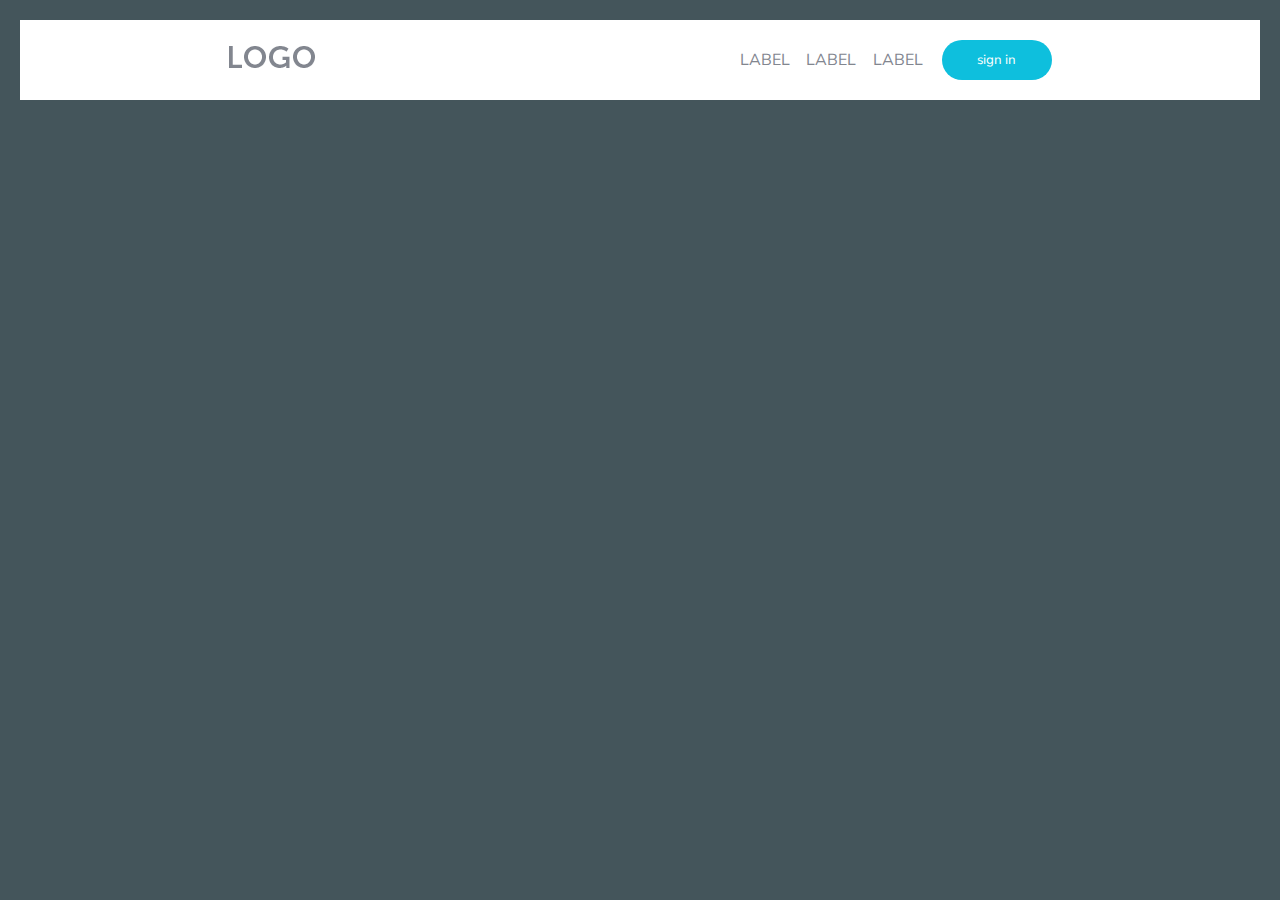
==== html+css/module6/index.html @ b2bf9bc2 "21.12" ====
<!doctype html>
<html lang="en">
<head>
    <meta charset="UTF-8">
    <link href="https://fonts.googleapis.com/css?family=Nunito+Sans" rel="stylesheet">
    <link rel="stylesheet" href="css/style.css">
    <meta name="viewport"
          content="width=device-width, user-scalable=no, initial-scale=1.0, maximum-scale=1.0, minimum-scale=1.0">
    <meta http-equiv="X-UA-Compatible" content="ie=edge">
    <title>Document</title>
</head>
<body>
<div class="wrapper">


<div class="header">
    <a class="logo-a" href="#"><img src="img/LOGO@1X.png" alt=""></a>
    <div class="test">
    <ul class="header-ul">
        <li class="logo-li">label</li>
        <li class="logo-li">label</li>
        <li class="logo-li">label</li>
    </ul>
        <button class="header-sign">sign in</button>
    </div>



</div>

</div>
</body>
</html>
---- html+css/module6/css/style.css ----
* {
    margin: 0;
    padding: 0;
    box-sizing: border-box;
    font-family: 'Nunito Sans', sans-serif;
}
.wrapper{
    min-height: 900px;
    /*width: 100%;*/

    background-color: #44555b;
    padding: 20px;
}


.header{
    display: flex;
    height: 80px;
    background-color: white;
    justify-content: space-around;
    flex-direction: row;
    align-items: center;

}
.test{
    width: 320px;
    display: flex;
    justify-content: space-between;
}
.header-ul{
    display: flex;
    list-style-type: none;
    justify-content: space-around;
    width: 200px;
    align-items: center;
}
.logo-li{
    align-items: center;
    text-transform: uppercase;
    color: #82868f;
}
.logo-a{
}
.header-sign{
    width: 110px;
    height: 40px;
    background-color: #0ebfdd;
    border-radius: 40px;
    border-color: transparent;
    text-decoration: none;
    color: white;
}
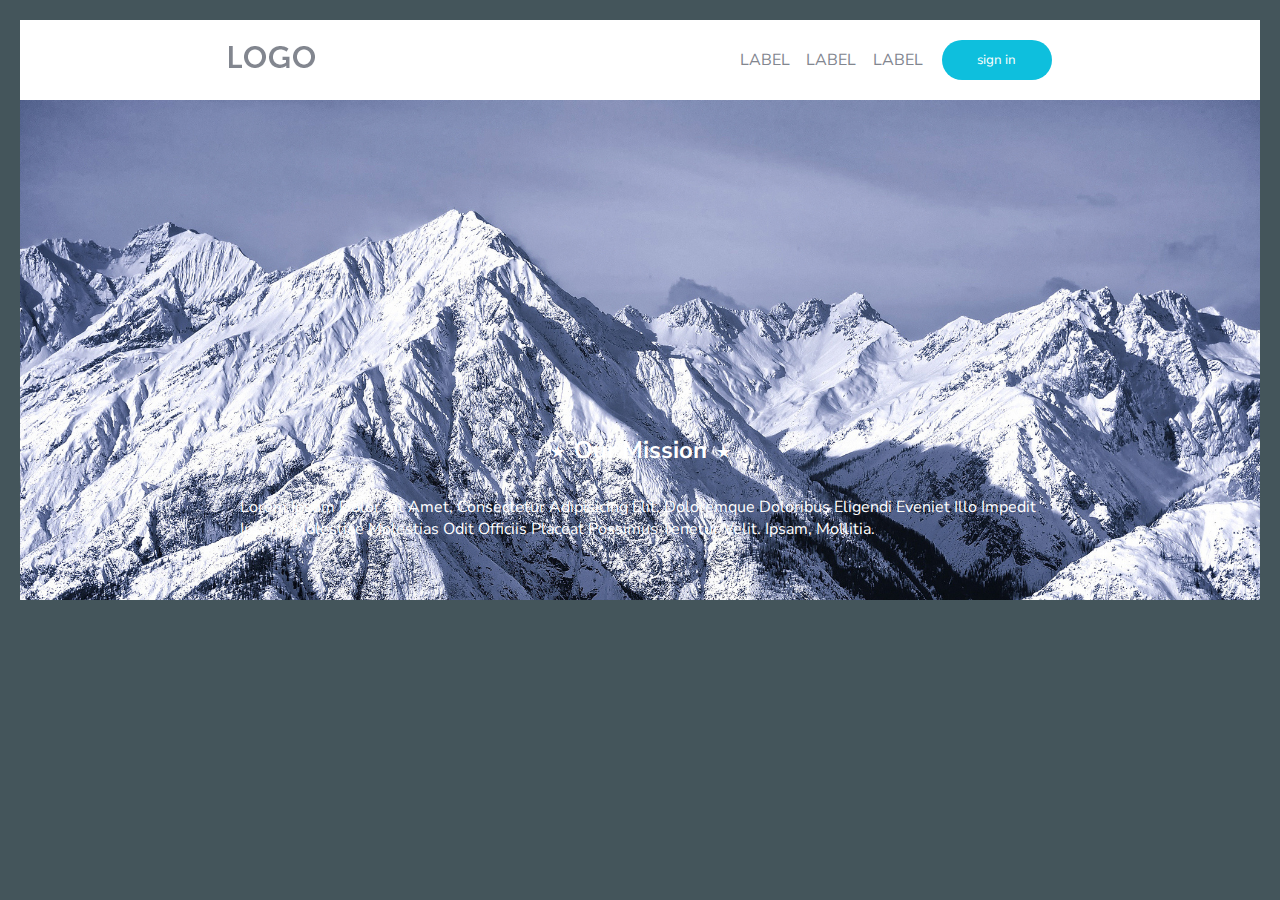
==== commit 9ad9e974: "added main1" ====
--- a/html+css/module6/index.html
+++ b/html+css/module6/index.html
@@ -11,9 +11,7 @@
 </head>
 <body>
 <div class="wrapper">
-
-
-<div class="header">
+    <div class="header">
     <a class="logo-a" href="#"><img src="img/LOGO@1X.png" alt=""></a>
     <div class="test">
     <ul class="header-ul">
@@ -23,10 +21,14 @@
     </ul>
         <button class="header-sign">sign in</button>
     </div>
-
-
-
 </div>
+    <div class="main-1">
+        <h2 class="main1-h2">our mission</h2>
+        <p class="main1-p">Lorem ipsum dolor sit amet, consectetur adipisicing elit. Doloremque doloribus eligendi eveniet illo impedit ipsum, molestiae molestias odit officiis placeat possimus tenetur velit. Ipsam, mollitia.</p>
+    </div>
+    <div class="main"></div>
+    <div class="main"></div>
+    <div class="main"></div>
 
 </div>
 </body>
--- a/html+css/module6/css/style.css
+++ b/html+css/module6/css/style.css
@@ -4,15 +4,15 @@
     box-sizing: border-box;
     font-family: 'Nunito Sans', sans-serif;
 }
+:root{
+    --white: #ffffff;
+}
 .wrapper{
     min-height: 900px;
     /*width: 100%;*/
-
     background-color: #44555b;
     padding: 20px;
 }
-
-
 .header{
     display: flex;
     height: 80px;
@@ -20,7 +20,6 @@
     justify-content: space-around;
     flex-direction: row;
     align-items: center;
-
 }
 .test{
     width: 320px;
@@ -40,6 +39,7 @@
     color: #82868f;
 }
 .logo-a{
+    display: block;
 }
 .header-sign{
     width: 110px;
@@ -49,4 +49,39 @@
     border-color: transparent;
     text-decoration: none;
     color: white;
+}
+.main-1{
+    background-image: url("../img/walls.jpg");
+    background-size: cover;
+    height: 500px;
+    display: flex;
+    text-transform: capitalize;
+    align-items: center;
+    flex-direction: column;
+    justify-content: flex-end;
+    padding: 0 0 60px 0;
+
+
+}
+.main1-h2{
+    color: var(--white);
+    margin: 0 0 30px 0;
+
+}
+.main1-h2:before{
+     content: "\2605";
+     font-size: 15px;
+     vertical-align: middle;
+     margin: 0 10px 0;
+ }
+.main1-h2:after{
+    content: "\2605";
+    font-size: 15px;
+    vertical-align: middle;
+    margin: 0 10px 0;
+}
+.main1-p{
+    width: 800px;
+    color: var(--white);
+
 }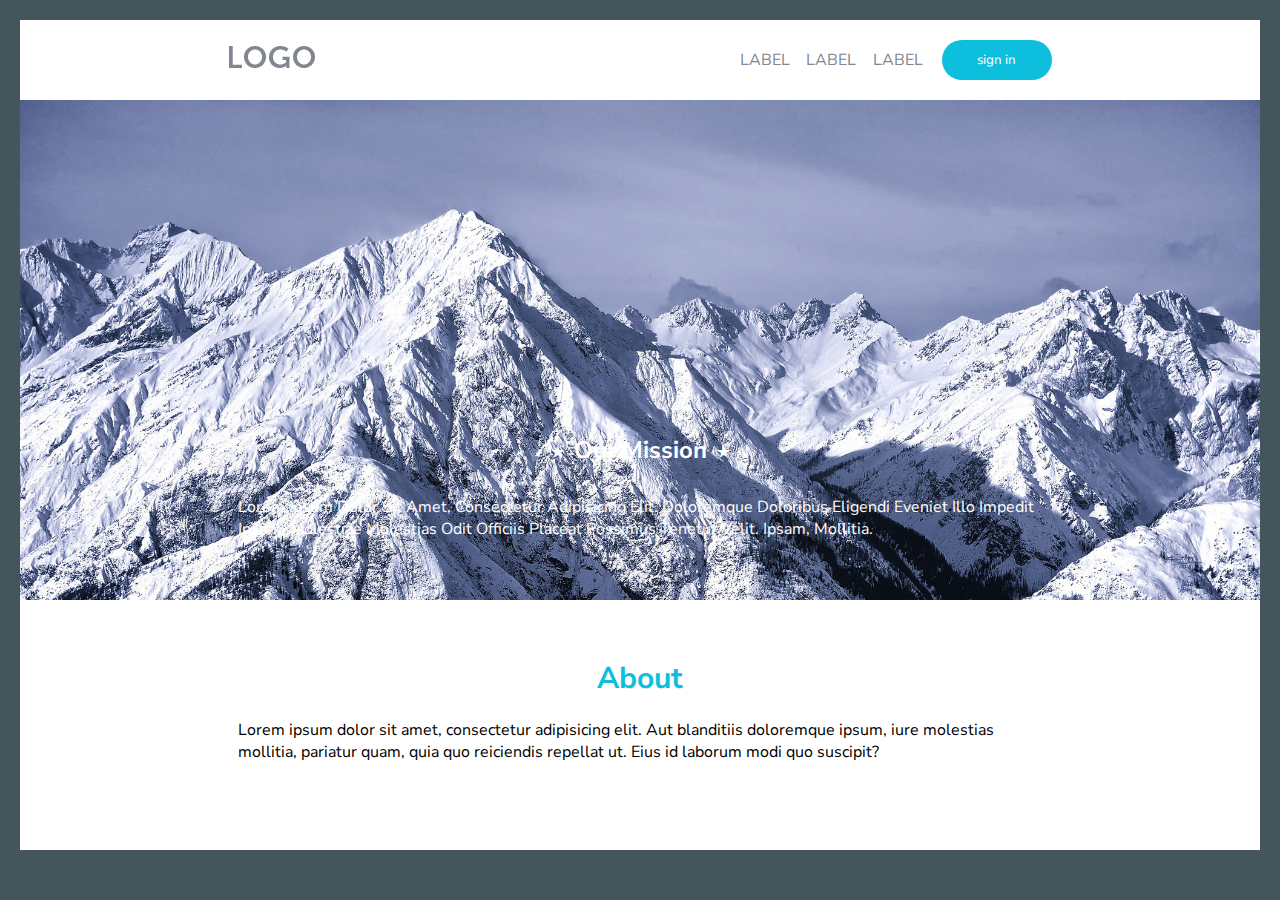
==== commit a4519034: "added main2" ====
--- a/html+css/module6/index.html
+++ b/html+css/module6/index.html
@@ -22,12 +22,17 @@
         <button class="header-sign">sign in</button>
     </div>
 </div>
-    <div class="main-1">
+    <div class="main-1 flx">
         <h2 class="main1-h2">our mission</h2>
         <p class="main1-p">Lorem ipsum dolor sit amet, consectetur adipisicing elit. Doloremque doloribus eligendi eveniet illo impedit ipsum, molestiae molestias odit officiis placeat possimus tenetur velit. Ipsam, mollitia.</p>
     </div>
-    <div class="main"></div>
-    <div class="main"></div>
+    <div class="main2 flx">
+        <h2 class="main2-h2">about</h2>
+        <p class="main2-p">Lorem ipsum dolor sit amet, consectetur adipisicing elit. Aut blanditiis doloremque ipsum, iure molestias mollitia, pariatur quam, quia quo reiciendis repellat ut. Eius id laborum modi quo suscipit?</p>
+    </div>
+    <div class="main">
+        
+    </div>
     <div class="main"></div>
 
 </div>
--- a/html+css/module6/css/style.css
+++ b/html+css/module6/css/style.css
@@ -50,19 +50,21 @@
     text-decoration: none;
     color: white;
 }
+.flx{
+    display: flex;
+    flex-direction: column;
+
+}
 .main-1{
     background-image: url("../img/walls.jpg");
     background-size: cover;
     height: 500px;
-    display: flex;
     text-transform: capitalize;
     align-items: center;
-    flex-direction: column;
     justify-content: flex-end;
     padding: 0 0 60px 0;
+}
 
-
-}
 .main1-h2{
     color: var(--white);
     margin: 0 0 30px 0;
@@ -81,7 +83,23 @@
     margin: 0 10px 0;
 }
 .main1-p{
-    width: 800px;
+    width: 804px;
     color: var(--white);
+}
+.main2{
+    background-color: var(--white);
+    height: 250px;
+    justify-content: center;
+    align-items: center;
+    padding: 0 0 30px 0;
 
+}
+.main2-h2{
+    color: #0ebfdd;
+    text-transform: capitalize;
+    margin: 0 0 20px 0;
+    font-size: 30px;
+}
+.main2-p{
+    width: 804px;
 }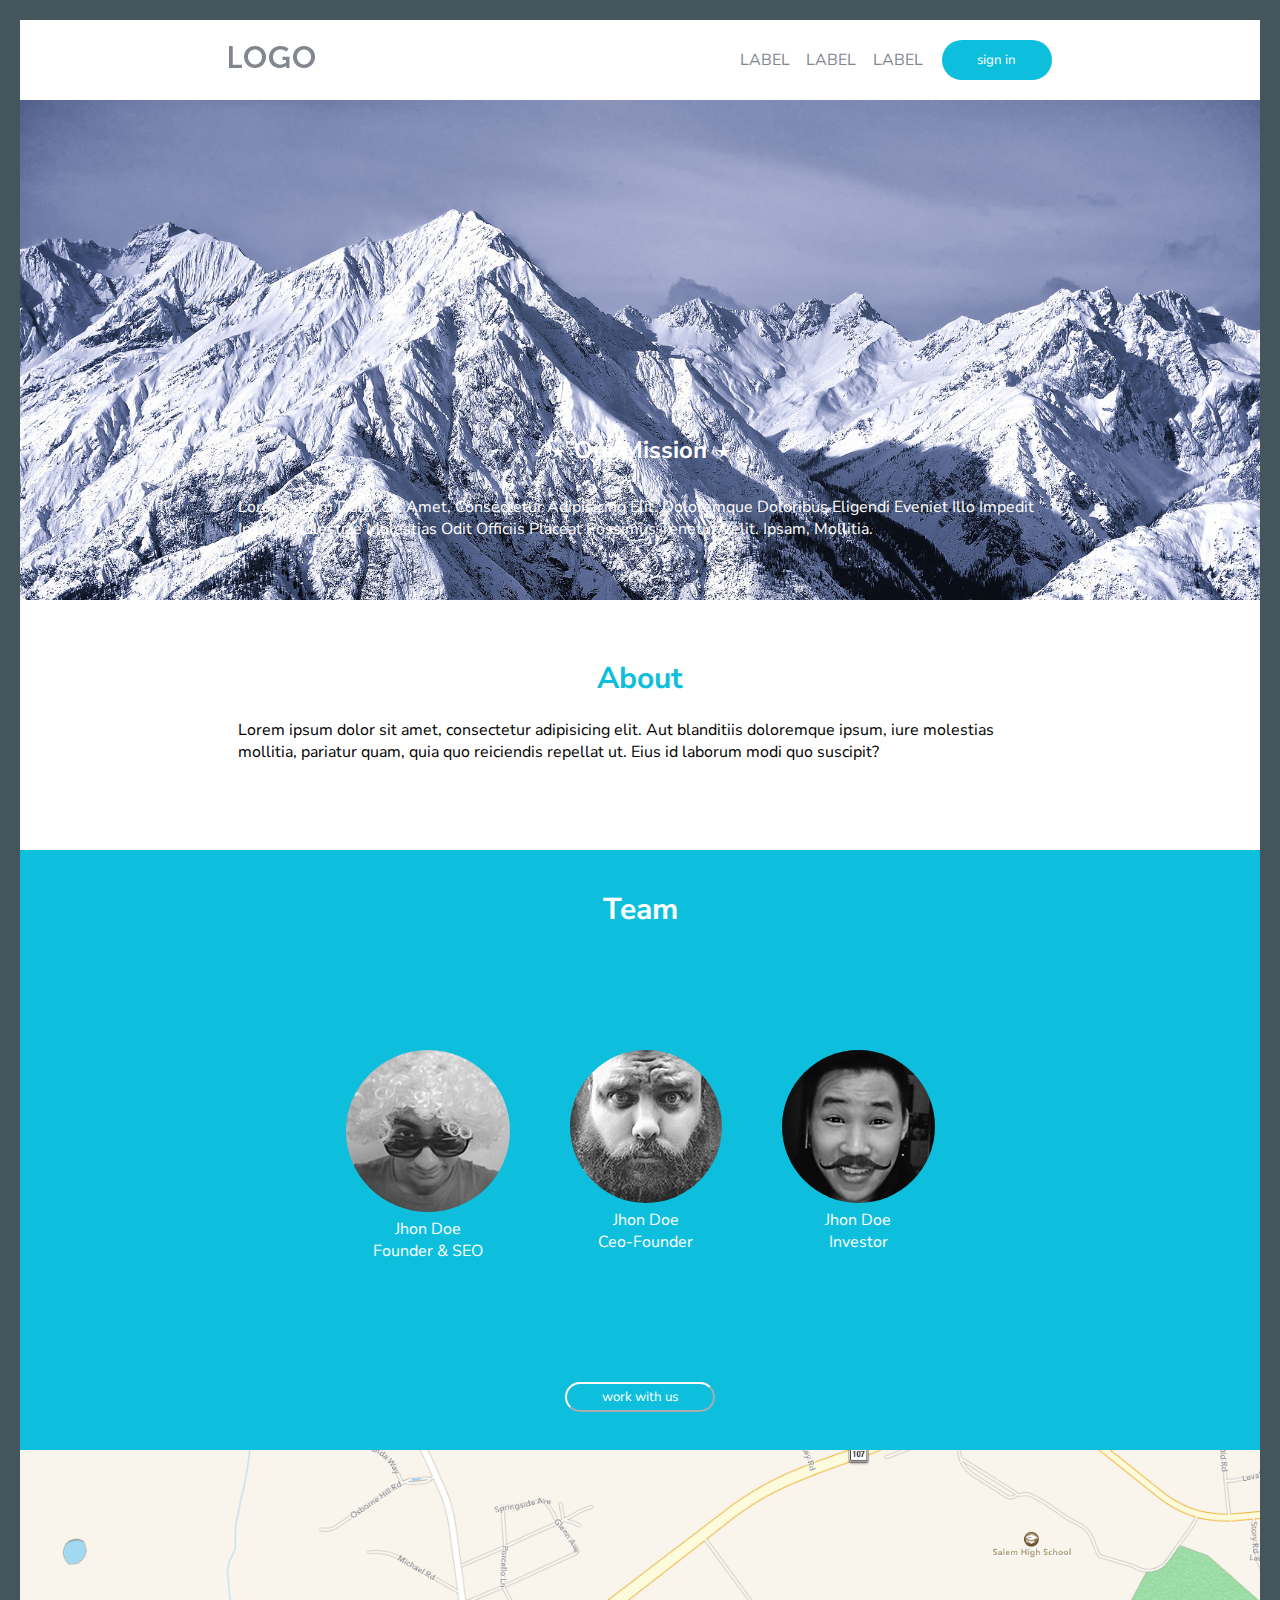
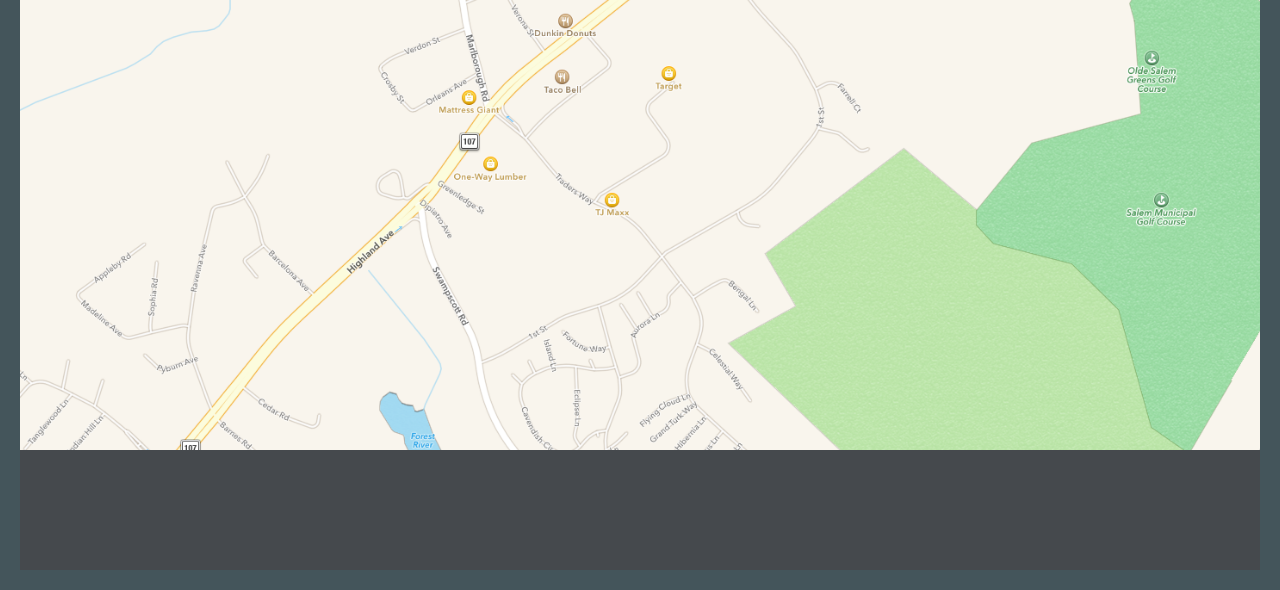
==== commit 16bb9d4b: "added main4" ====
--- a/html+css/module6/index.html
+++ b/html+css/module6/index.html
@@ -30,10 +30,40 @@
         <h2 class="main2-h2">about</h2>
         <p class="main2-p">Lorem ipsum dolor sit amet, consectetur adipisicing elit. Aut blanditiis doloremque ipsum, iure molestias mollitia, pariatur quam, quia quo reiciendis repellat ut. Eius id laborum modi quo suscipit?</p>
     </div>
-    <div class="main">
-        
+    <div class="main3 flx">
+        <h2 class="main3-h3 flx">team</h2>
+        <div class="main3-picture">
+            <div class="main3-p">
+                <img src="img/p1.png" alt="" class="main-picture main3-1-picture">
+                    <p>jhon doe</p>
+                    <p>founder & <span class="text-up">seo</span></p>
+
+            </div>
+            <div class="main3-p">
+                <img src="img/p2.png" alt="" class="main-picture main3-2-picture">
+                    <p>jhon doe</p>
+                    <p>ceo-founder</p>
+            </div>
+            <div class="main3-p">
+                <img src="img/p3.png" alt="" class="main-picture main3-3-picture">
+                    <p>jhon doe</p>
+                    <p>investor</p>
+            </div>
+        </div>
+        <button class="main3-work">work with us</button>
+
     </div>
-    <div class="main"></div>
+    <div class="main4"></div>
+    <div class="footer">
+        <div class="footer1">
+            <div class="foter-left">
+
+            </div>
+            <div class="foter-right"></div>
+        </div>
+        <div class="footer2"></div>
+    </div>
+
 
 </div>
 </body>
--- a/html+css/module6/css/style.css
+++ b/html+css/module6/css/style.css
@@ -7,6 +7,10 @@
 :root{
     --white: #ffffff;
 }
+.text-up{
+    text-transform: uppercase;
+}
+/**/
 .wrapper{
     min-height: 900px;
     /*width: 100%;*/
@@ -55,6 +59,7 @@
     flex-direction: column;
 
 }
+/*1 часть*/
 .main-1{
     background-image: url("../img/walls.jpg");
     background-size: cover;
@@ -86,6 +91,7 @@
     width: 804px;
     color: var(--white);
 }
+/*2 часть*/
 .main2{
     background-color: var(--white);
     height: 250px;
@@ -102,4 +108,51 @@
 }
 .main2-p{
     width: 804px;
-}+}
+/*3 часть*/
+.main3{
+    height: 600px;
+    background-color: #0ebfdd;
+    justify-content: center;
+    align-items: center;
+}
+.main3-h3{
+    text-transform: capitalize;
+    color: var(--white);
+    font-size: 30px;
+}
+.main3-picture{
+    margin: 120px 0;
+    /**/
+    display: flex;
+}
+.main3-p{
+    text-align: center;
+    color: var(--white);
+    text-transform: capitalize;
+}
+.main-picture{
+    border-radius: 50%;
+    margin: 0 30px;
+}
+.main3-work{
+     width: 150px;
+     height: 30px;
+     background-color: #0ebfdd;
+     border-radius: 40px;
+     border-color: var(--white);
+     color: var(--white);
+}
+/*часть4*/
+.main4{
+    background-image: url("../img/Map.png");
+    height: 600px;
+    background-size: cover;
+}
+/*часть5*/
+.footer{
+    background-color: #45494d;
+    height: 120px;
+    
+
+}
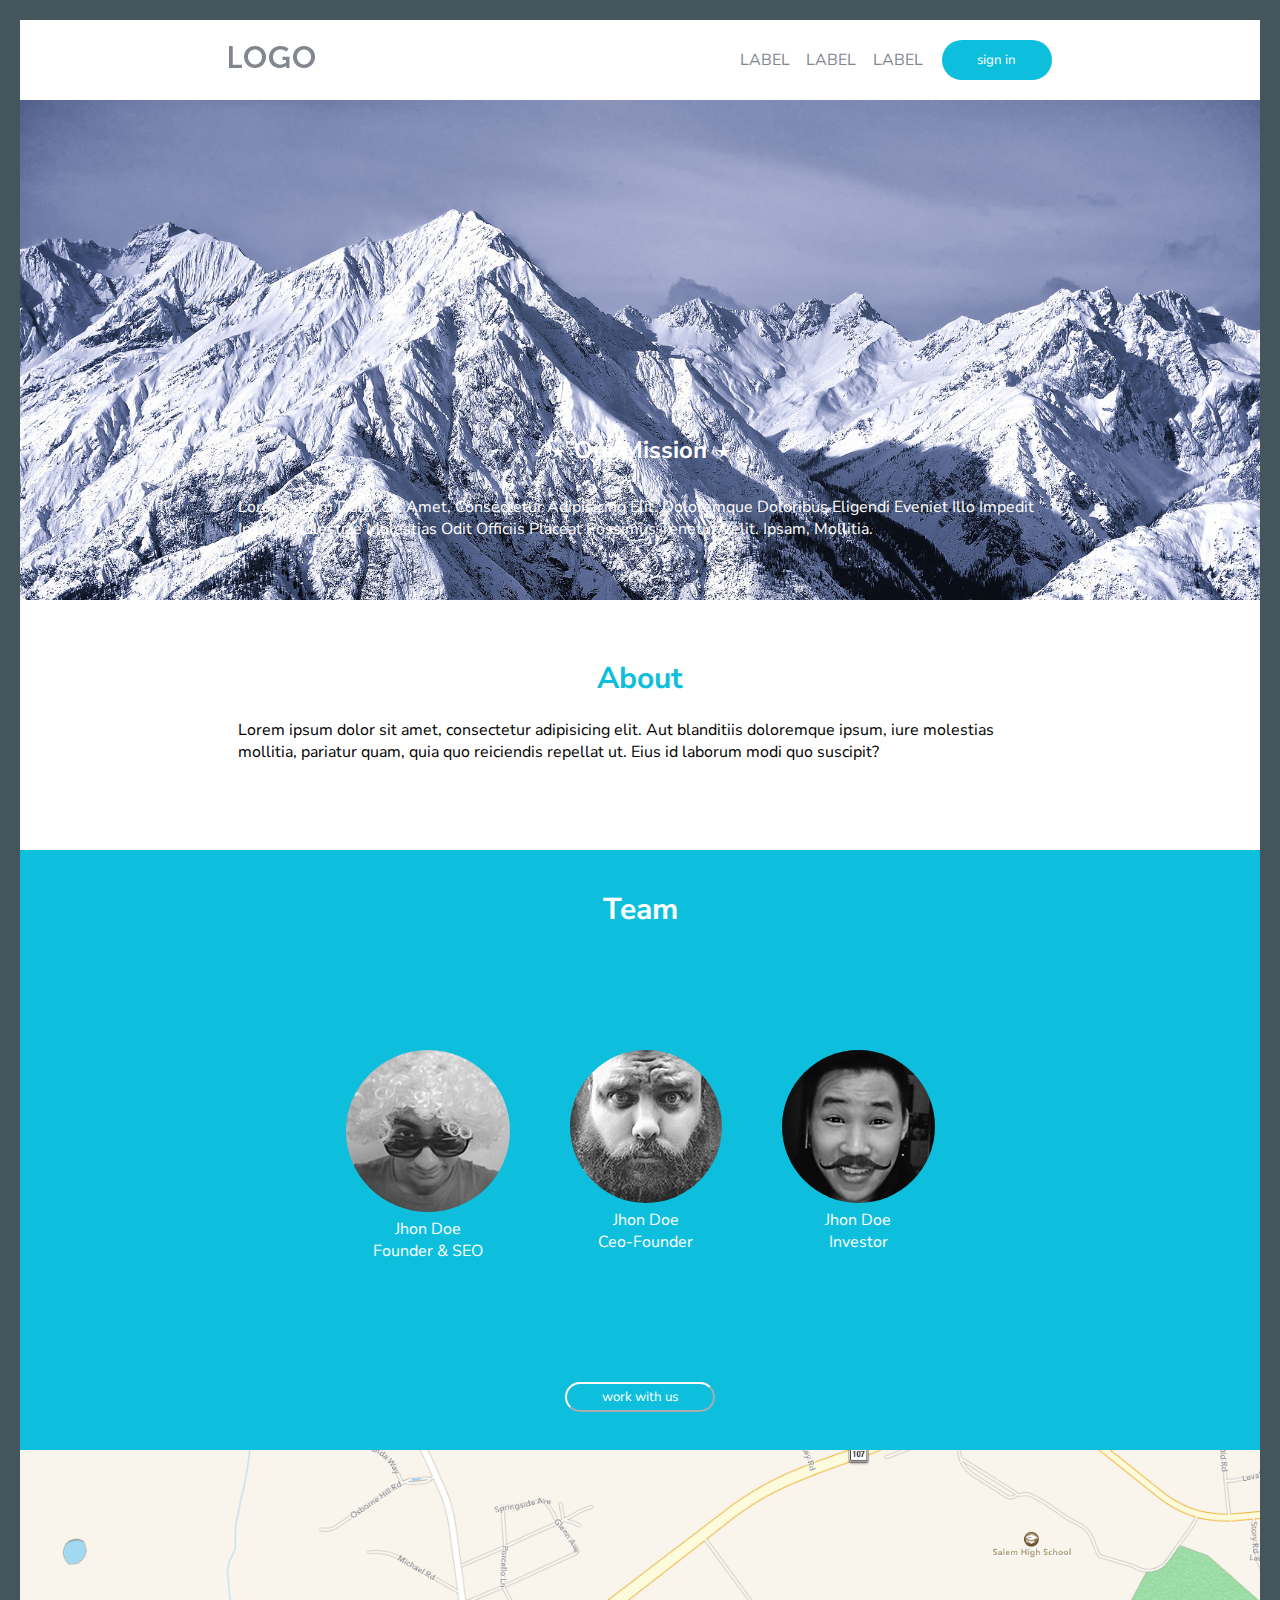
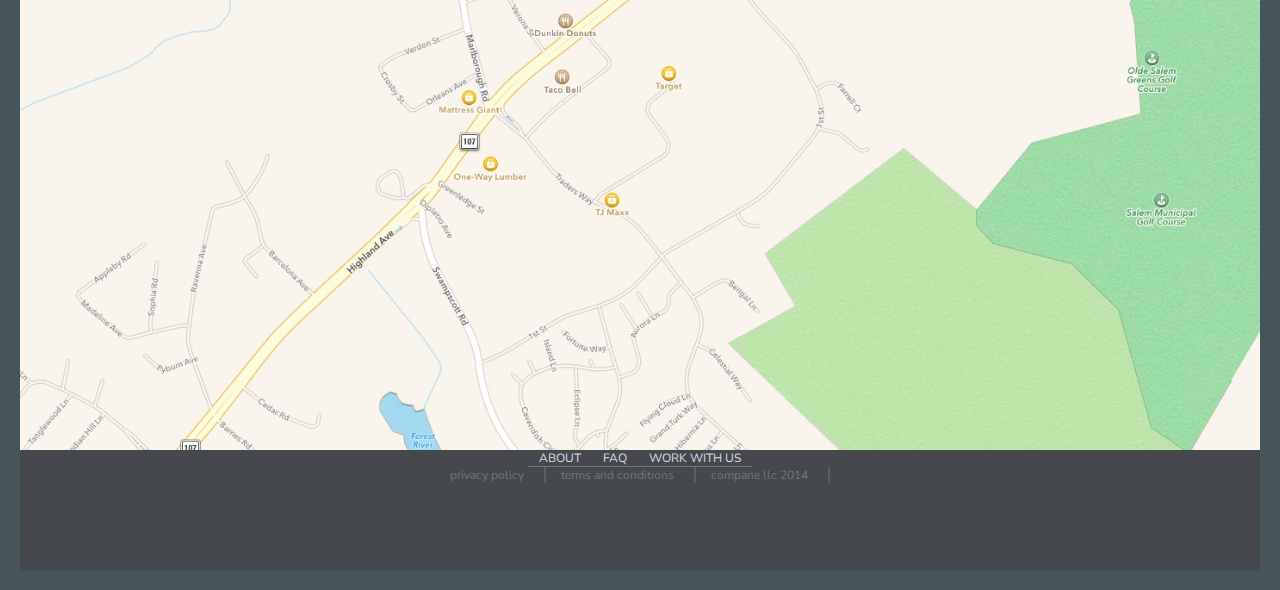
==== commit 4b868f1f: "added footer" ====
--- a/html+css/module6/index.html
+++ b/html+css/module6/index.html
@@ -55,13 +55,26 @@
     </div>
     <div class="main4"></div>
     <div class="footer">
-        <div class="footer1">
-            <div class="foter-left">
+        <div class="footer-contain">
+            <div class="footer-top">
+                <div class="footer-left">
+                    <ul class="footer-ul">
+                        <li class="footer-li">about</li>
+                        <li class="footer-li text-up">faq</li>
+                        <li class="footer-li">work with us</li>
+                    </ul>
+                </div>
+                <div class="footer-right"></div>
 
             </div>
-            <div class="foter-right"></div>
+            <div class="footer-bot">
+                <ul class="footer-bot-ul">
+                    <li>privacy policy</li>
+                    <li>terms and conditions</li>
+                    <li>compane llc 2014</li>
+                </ul>
+            </div>
         </div>
-        <div class="footer2"></div>
     </div>
 
 
--- a/html+css/module6/css/style.css
+++ b/html+css/module6/css/style.css
@@ -153,6 +153,52 @@
 .footer{
     background-color: #45494d;
     height: 120px;
-    
-
-}
+    display: flex;
+    flex-direction: column;
+}
+.footer-contain{
+    display: flex;
+    flex-direction: column;
+    /*justify-content: center;*/
+    align-items: center;
+}
+.footer-top{
+    border-bottom: 1px solid #73767a;
+
+}
+.footer-ul{
+    width: 224px;
+    list-style-type: none;
+    display: flex;
+    flex-direction: row;
+    justify-content: space-around;
+
+}
+.footer-li{
+    color: #d7dee4;
+    text-transform: uppercase;
+    font-size: 12px;
+}
+.footer-bot{
+    display: flex;
+    justify-content: flex-end;
+
+}
+.footer-bot-ul{
+    list-style-type: none;
+    display: flex;
+    flex-direction: row;
+    justify-content: space-around;
+    width: 396px;
+    /*justify-content: flex-end;*/
+}
+.footer-bot-ul > li{
+    font-size: 12px;
+    color: #73767a;
+    border-right: 2px solid #5a5e62;
+    padding-right: 20px;
+}
+
+
+
+/*разница между align-content align-items: */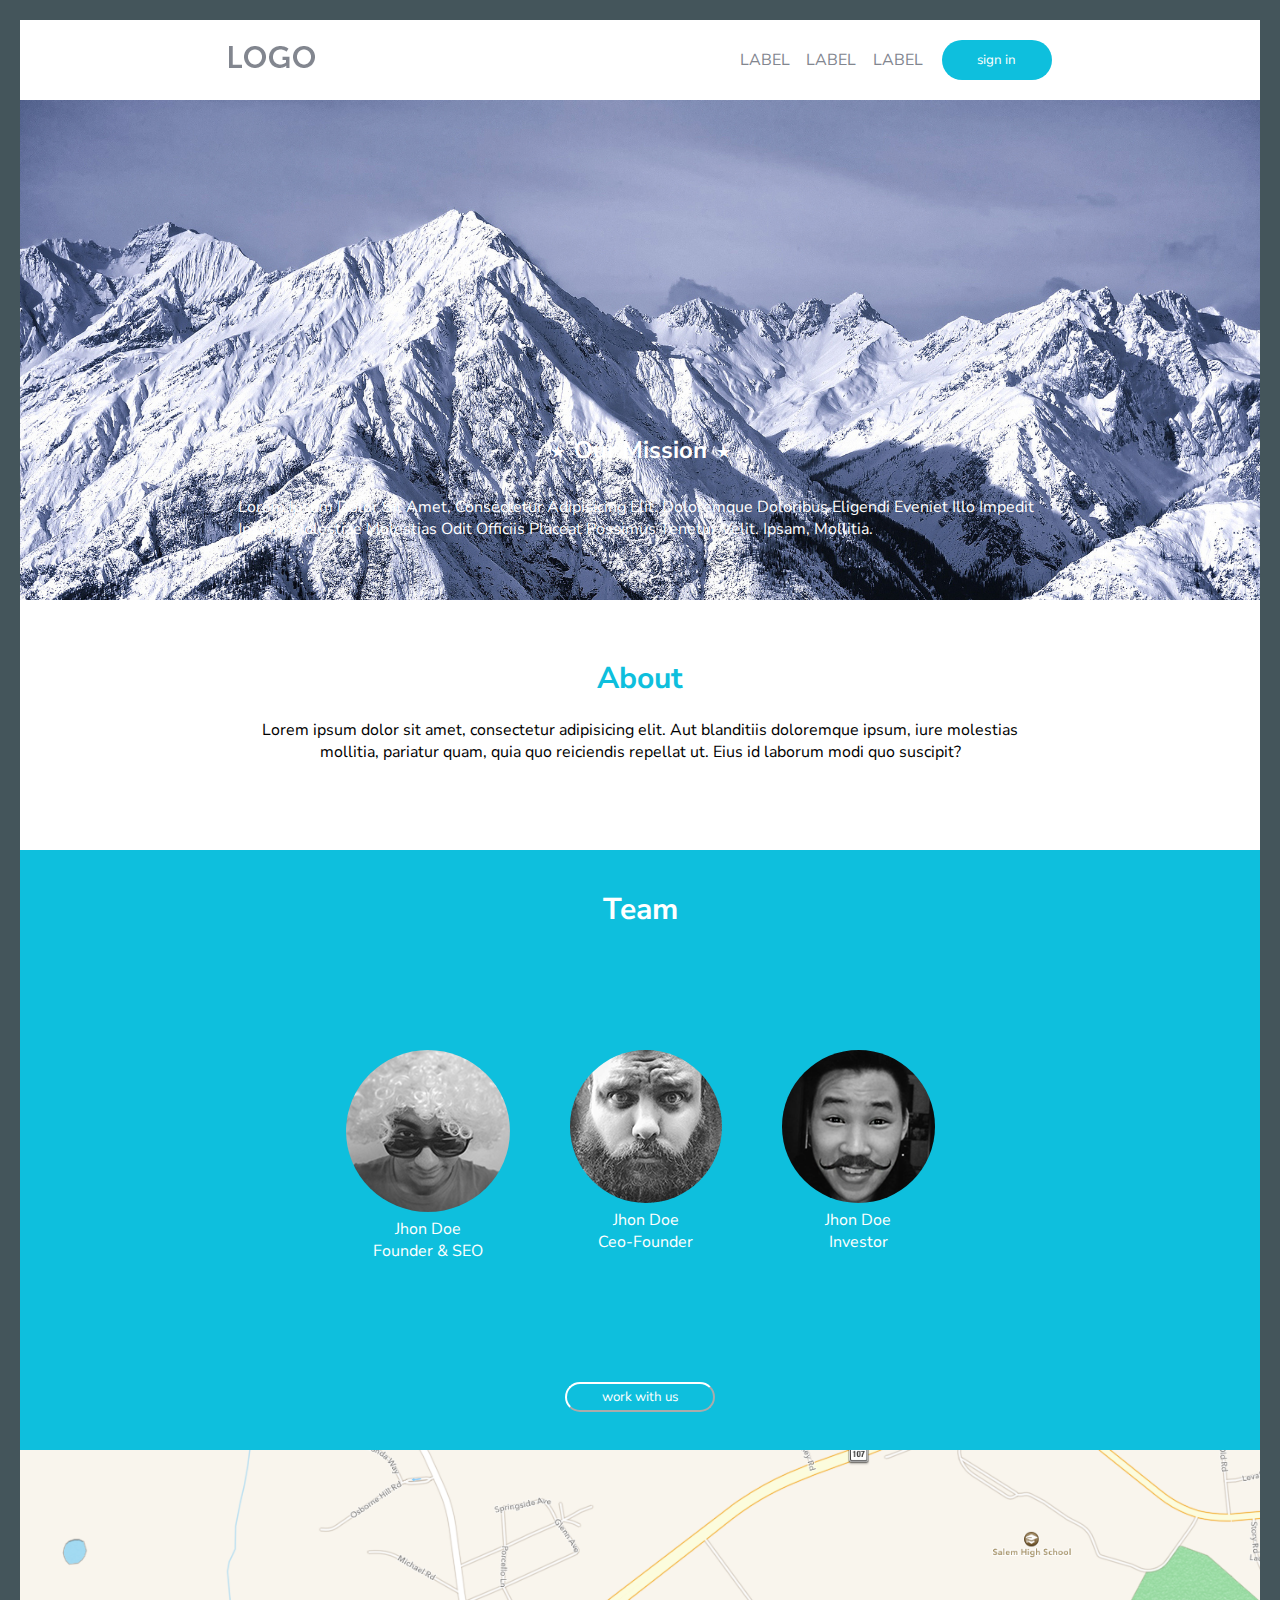
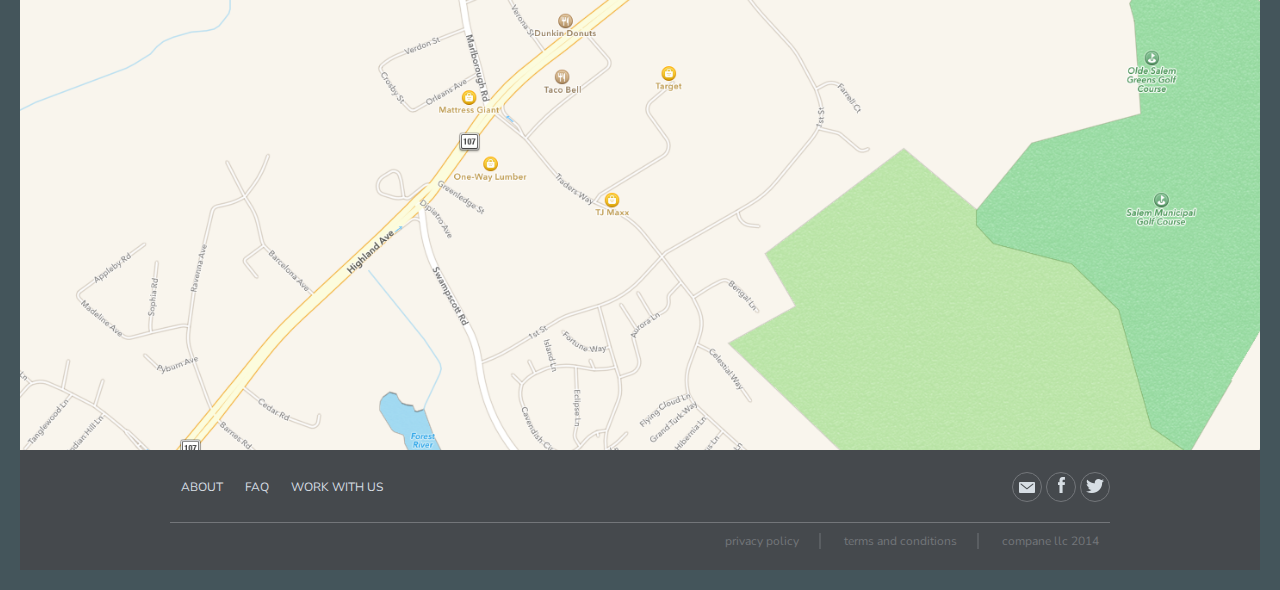
==== commit 83f3b5d9: "all done" ====
--- a/html+css/module6/index.html
+++ b/html+css/module6/index.html
@@ -64,14 +64,18 @@
                         <li class="footer-li">work with us</li>
                     </ul>
                 </div>
-                <div class="footer-right"></div>
+                <div class="footer-right">
+                    <a class="footer-a" href="#"><img src="img/mail.png" alt=""></a>
+                    <a class="footer-a" href="#"><img src="img/face.png" alt=""></a>
+                    <a class="footer-a" href="#"><img src="img/twit.png" alt=""></a>
+                </div>
 
             </div>
             <div class="footer-bot">
                 <ul class="footer-bot-ul">
-                    <li>privacy policy</li>
-                    <li>terms and conditions</li>
-                    <li>compane llc 2014</li>
+                    <li class="footer-bot-li li">privacy policy</li>
+                    <li class="footer-bot-li li">terms and conditions</li>
+                    <li class="footer-bot-li">compane llc 2014</li>
                 </ul>
             </div>
         </div>
--- a/html+css/module6/css/style.css
+++ b/html+css/module6/css/style.css
@@ -108,6 +108,7 @@
 }
 .main2-p{
     width: 804px;
+    text-align: center;
 }
 /*3 часть*/
 .main3{
@@ -154,17 +155,21 @@
     background-color: #45494d;
     height: 120px;
     display: flex;
+    justify-content: center;
+    /*align-items: center;*/
+
+}
+.footer-contain{
+    display: flex;
     flex-direction: column;
-}
-.footer-contain{
-    display: flex;
-    flex-direction: column;
-    /*justify-content: center;*/
-    align-items: center;
+    justify-content: center;
 }
 .footer-top{
-    border-bottom: 1px solid #73767a;
-
+
+    display: flex;
+    width: 940px;
+    justify-content: space-between;
+    align-items: center;
 }
 .footer-ul{
     width: 224px;
@@ -172,7 +177,6 @@
     display: flex;
     flex-direction: row;
     justify-content: space-around;
-
 }
 .footer-li{
     color: #d7dee4;
@@ -180,9 +184,11 @@
     font-size: 12px;
 }
 .footer-bot{
+    border-top: 1px solid #73767a;
     display: flex;
     justify-content: flex-end;
-
+    margin-top: 20px;
+    padding-top: 10px;
 }
 .footer-bot-ul{
     list-style-type: none;
@@ -190,15 +196,25 @@
     flex-direction: row;
     justify-content: space-around;
     width: 396px;
-    /*justify-content: flex-end;*/
-}
-.footer-bot-ul > li{
+}
+.li{
+    border-right: 2px solid #5a5e62;
+    padding-right: 20px;
+}
+
+.footer-bot-li{
     font-size: 12px;
     color: #73767a;
-    border-right: 2px solid #5a5e62;
-    padding-right: 20px;
-}
-
-
-
-/*разница между align-content align-items: */+}
+.footer-a{
+    border-radius: 100%;
+    border: 1px solid #73767a;
+    width: 30px;
+    height: 30px;
+    display: inline-block;
+    text-align: center;
+    line-height: 30px;
+}
+
+
+
